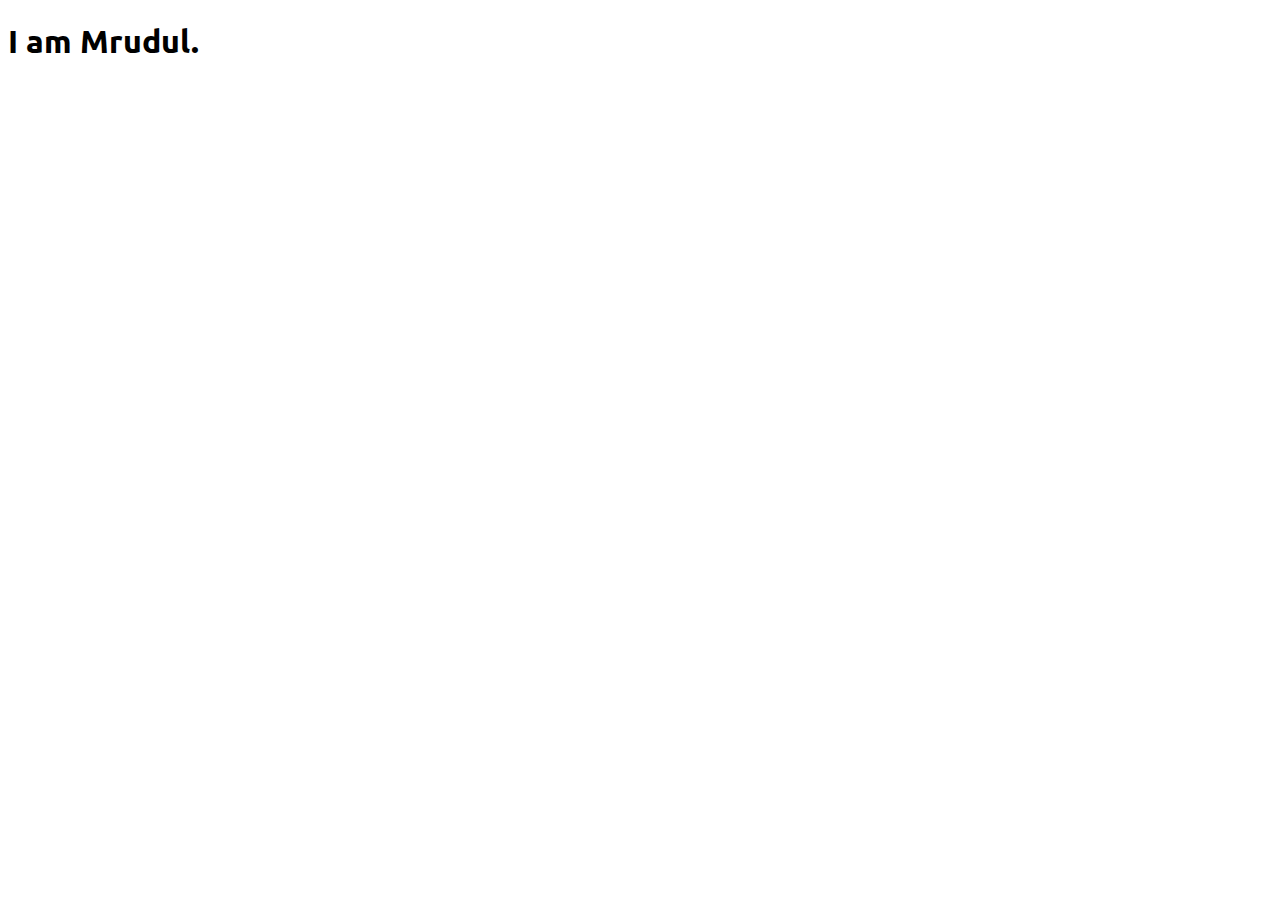
==== day6/index.html @ ff8fb9c3 "25 April" ====
<!DOCTYPE html>
<html lang="en">
<head>
    <meta charset="UTF-8">
    <title>My Profile</title>
    
    <link rel="preconnect" href="https://fonts.googleapis.com">
    <link rel="preconnect" href="https://fonts.gstatic.com" crossorigin>
    <link href="https://fonts.googleapis.com/css2?family=Ubuntu:wght@300&display=swap" rel="stylesheet">
    
    <link rel="stylesheet" href="style1.css">
</head>
<body>
    <h1 class="heading">I am Mrudul.</h1>
</body>
</html>
---- day6/style1.css ----
.heading{
    /* font-size: xx-large; */
    font-family: 'Ubuntu', sans-serif;
}
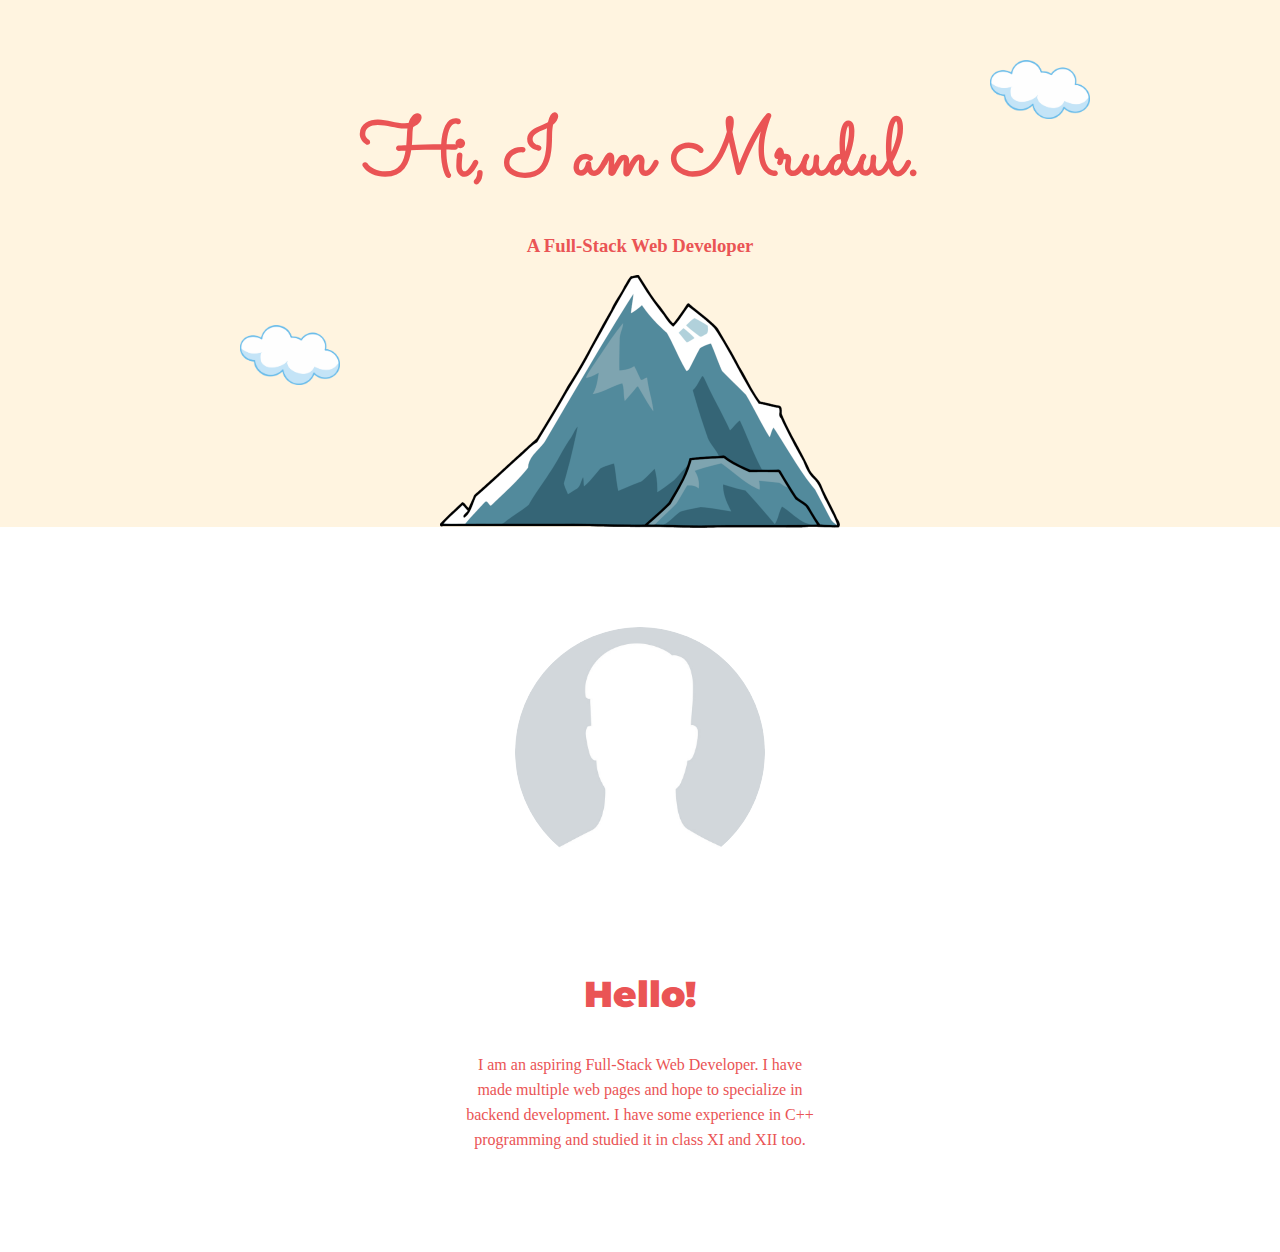
==== commit 20b6d113: "25 April" ====
--- a/day6/index.html
+++ b/day6/index.html
@@ -6,11 +6,46 @@
     
     <link rel="preconnect" href="https://fonts.googleapis.com">
     <link rel="preconnect" href="https://fonts.gstatic.com" crossorigin>
-    <link href="https://fonts.googleapis.com/css2?family=Ubuntu:wght@300&display=swap" rel="stylesheet">
-    
-    <link rel="stylesheet" href="style1.css">
+    <link href="https://fonts.googleapis.com/css2?family=Dancing+Script&family=Lato&family=Montserrat&display=swap" rel="stylesheet">
+    <link href="https://fonts.googleapis.com/css2?family=Sacramento&display=swap" rel="stylesheet">
+
+    <link rel="stylesheet" href="css/style1.css">
+    <link rel="shortcut icon" href="css/favicon.ico">
 </head>
+
 <body>
-    <h1 class="heading">I am Mrudul.</h1>
+
+    <div class="top-section">
+
+        <img src="images/cloud.png" class="top-cloud" alt="cloud">
+
+        <h1 class="heading">Hi, I am Mrudul.</h1>
+        <h3>A Full-Stack Web Developer</h3>
+        
+        <img src="images/cloud.png" class="bottom-cloud" alt="cloud">
+        <img src="images/mountain.png" class="mountain" alt="mountain">
+    </div>
+
+    <div class="middle-section">
+        <div class="profile">
+        <img src="images/mrudul1.png" class="profile-pic" alt="Mrudul Verma">
+        <!-- <img src="images/mrudul1.png" class="profile-pic" alt="Mrudul Verma"> -->
+        </div>
+
+        <h2>Hello!</h2>
+        <div class="intro">
+            <p>I am an aspiring Full-Stack Web Developer. I have made multiple web pages and 
+            hope to specialize in backend development. I have some experience in C++
+            programming and studied it in class XI and XII too.</p>
+        </div>
+
+    </div>
+
+    <div class="bottom-section">
+
+
+    </div>
+
+
 </body>
 </html>--- a/day6/css/style1.css
+++ b/day6/css/style1.css
@@ -0,0 +1,85 @@
+/*defining the global variables*/
+
+:root{
+    --primaryColor:#EA5455;
+    --backgroundColor:#FFF4E0;
+    --myTitleFont:'Dancing Script', cursive;
+    --titleFont:'Sacramento', cursive;
+    --fontDefaultText: 'Lato', sans-serif;
+    --fontDefaultHeading:'Montserrat', sans-serif;
+}
+
+/*main css*/
+
+body{
+    margin: 0px;
+    color: var(--primaryColor);
+}
+
+.top-section{
+    color: var(--primaryColor);
+    background-color: var(--backgroundColor);
+    /* height:400px; */
+    padding-top: 100px;
+    text-align: center;
+}
+
+.heading{
+    font-family: var(--titleFont);
+    font-size: 5rem;
+    margin: 0;
+}
+
+h2{
+    font-family: var(--fontDefaultHeading);
+    font-weight: 900;
+    margin: 0;
+    padding-bottom: 20px;
+    font-size: 2.25em; /*1 em = 16px*/
+}
+
+.top-cloud{
+    position:absolute;
+    margin-block-start: -40px;
+    margin-left: 350px;
+    width:100px;
+}
+
+.bottom-cloud{
+    position:absolute;
+    margin-block-start: 50px;
+    margin-left: -200px;
+    width:100px;
+}
+
+.mountain{
+    width:400px;
+}
+
+img{
+    margin-bottom: -5px;
+}
+
+.profile-pic{
+    border-radius: 100%;
+    height: 250px;
+    width: 250px;
+}
+
+.profile{
+    display: flex;
+    justify-content: center;
+    margin: 50px auto 100px auto;
+}
+
+.middle-section{
+    margin: 100px auto 100px auto;
+    text-align: center;
+    width: 50% ;
+}
+
+.intro{
+    width: 55%;
+    margin: auto;
+    line-height: 25px;  
+}
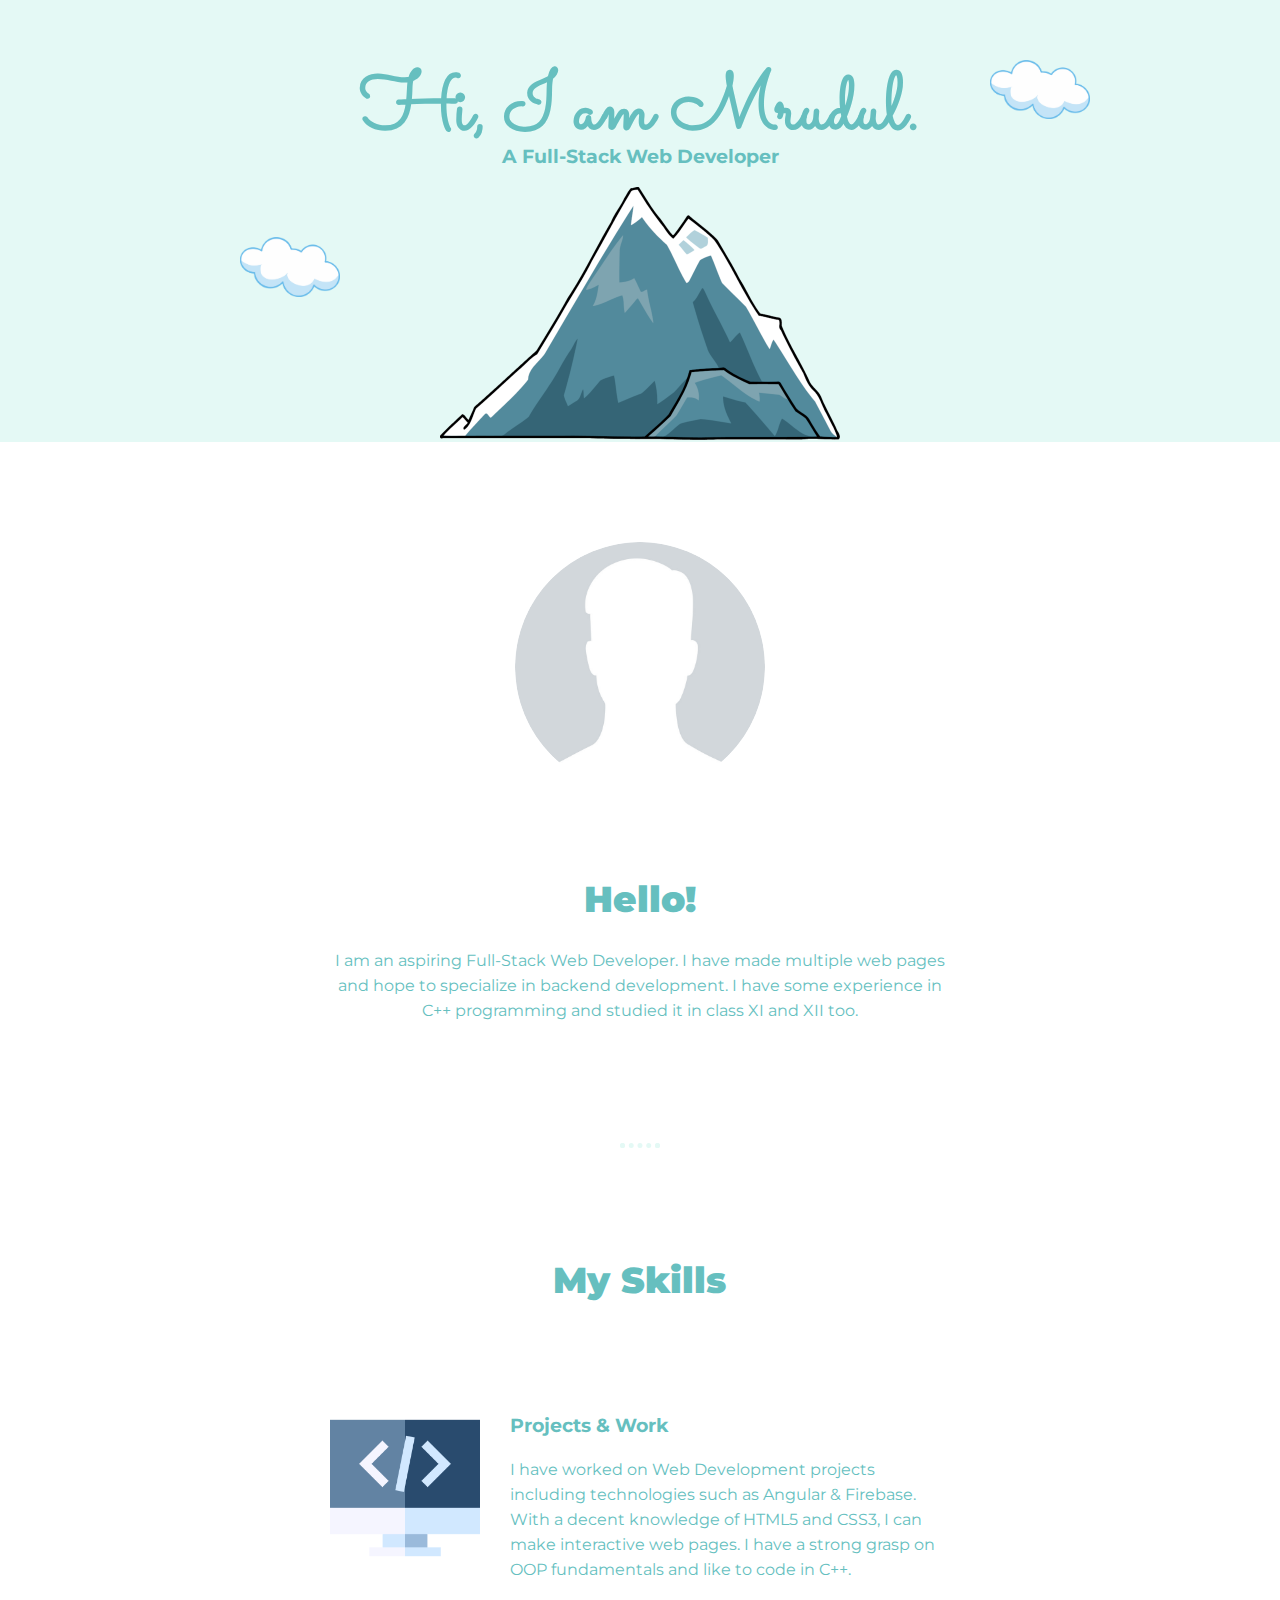
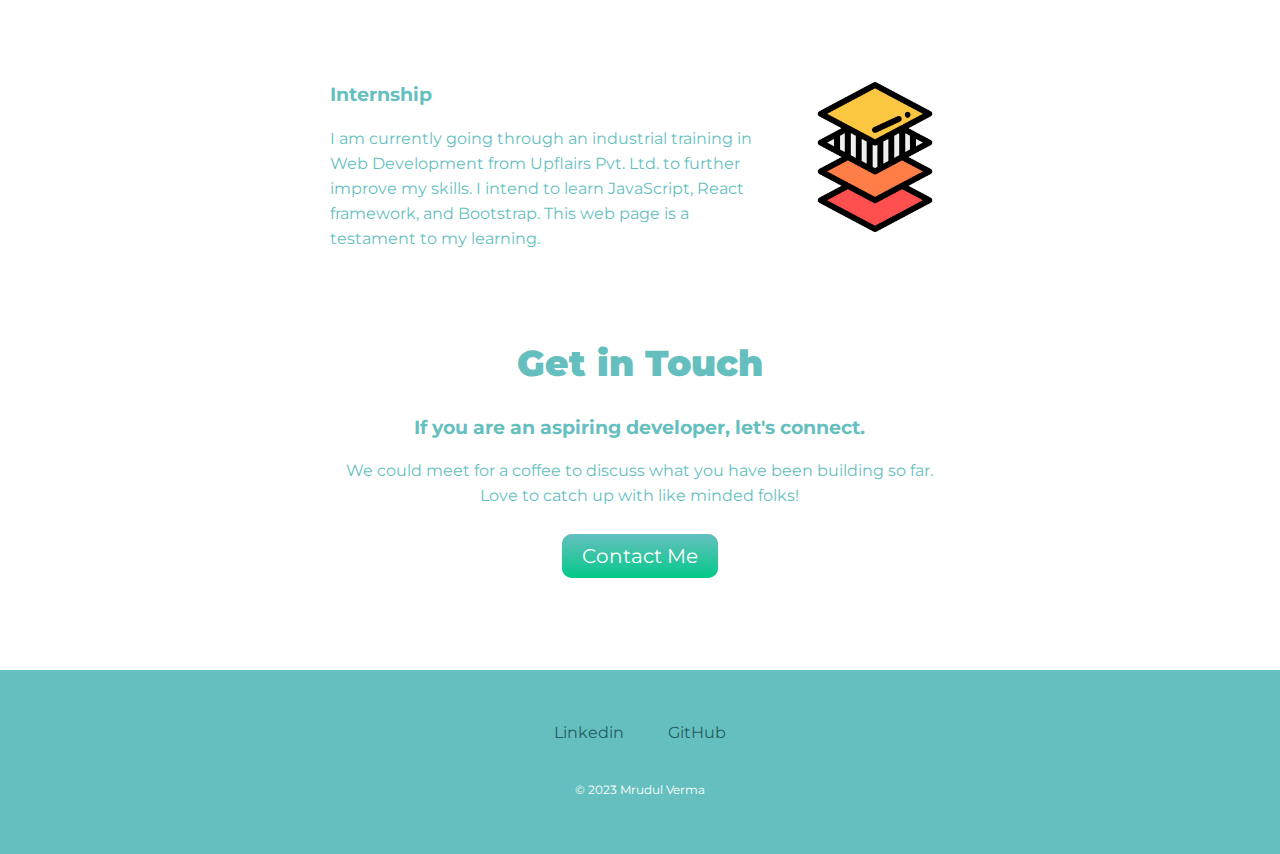
==== commit 3e683d73: "28 April work" ====
--- a/day6/index.html
+++ b/day6/index.html
@@ -37,13 +37,47 @@
             <p>I am an aspiring Full-Stack Web Developer. I have made multiple web pages and 
             hope to specialize in backend development. I have some experience in C++
             programming and studied it in class XI and XII too.</p>
+
+            <hr>
+
+            <h2 class="my-skills">My Skills</h2>
+
+            <div class="skills">
+            <img src="images/code.png" class="skill-image left" alt="my skills for code">
+            <h3>Projects & Work</h3>
+            <p>I have worked on Web Development projects including technologies such as 
+                Angular & Firebase. With a decent knowledge of HTML5 and CSS3, I can make 
+                interactive web pages. I have a strong grasp on OOP fundamentals and like 
+                to code in C++.</p>
+            </div>
+
+            <div class="skills">
+            <img src="images/layout.png" class="skill-image right" alt="layout for code">
+            <h3>Internship</h3>
+            <p>I am currently going through an industrial training in Web Development from
+                 Upflairs Pvt. Ltd. to further improve my skills. I intend to learn JavaScript, 
+                 React framework, and Bootstrap. This web page is a testament to my learning.</p>
+            </div>
+
+            <div class="bspace">
+            <h2>Get in Touch</h2>
+            <h3>If you are an aspiring developer, let's connect.</h3>
+            <p>We could meet for a coffee to discuss what you have been building so far. 
+                Love to catch up with like minded folks!</p>
+            </div>
+            
+            <a class ="contact" href="mailto:mrudulverma.cse24@jecrc.ac.in">Contact Me</a>
+
         </div>
 
     </div>
 
     <div class="bottom-section">
 
+        <a class="footer-links" href="https://in.linkedin.com/in/mrudul-verma-a390b221a">Linkedin</a>
+        <a class="footer-links" href="https://github.com/FrackerKracker">GitHub</a>
 
+        <p class="copyright">© 2023 Mrudul Verma</p> 
     </div>
 
 
--- a/day6/css/style1.css
+++ b/day6/css/style1.css
@@ -1,8 +1,8 @@
 /*defining the global variables*/
 
 :root{
-    --primaryColor:#EA5455;
-    --backgroundColor:#FFF4E0;
+    --primaryColor:#66BFBF;
+    --backgroundColor:#E4F9F5;
     --myTitleFont:'Dancing Script', cursive;
     --titleFont:'Sacramento', cursive;
     --fontDefaultText: 'Lato', sans-serif;
@@ -12,8 +12,11 @@
 /*main css*/
 
 body{
+    font-family: var(--fontDefaultHeading);
     margin: 0px;
     color: var(--primaryColor);
+    line-height: 25px;
+    text-align: center;
 }
 
 .top-section{
@@ -31,11 +34,18 @@
 }
 
 h2{
-    font-family: var(--fontDefaultHeading);
     font-weight: 900;
     margin: 0;
     padding-bottom: 20px;
     font-size: 2.25em; /*1 em = 16px*/
+}
+
+hr{
+    border:dotted 5px var(--backgroundColor);
+    border-bottom: none;
+    margin: 120px auto 120px auto;
+    width: 5%;
+
 }
 
 .top-cloud{
@@ -75,11 +85,74 @@
 .middle-section{
     margin: 100px auto 100px auto;
     text-align: center;
-    width: 50% ;
+    width: 88% ;
 }
 
 .intro{
     width: 55%;
-    margin: auto;
-    line-height: 25px;  
+    margin: auto;  
 }
+
+.skill-image{
+
+    width: 150px;
+}
+
+.left{
+    float: left;
+    margin-right: 30px;
+}
+
+.right{
+    float: right;
+    margin-left: 30px;
+}
+
+.my-skills{
+    margin: 0px auto 100px auto;
+}
+
+.skills{
+    margin: 100px auto 100px auto;
+    text-align: left;
+}
+
+.contact{
+    text-decoration: none;
+    background-color: var(--primaryColor);
+    background-image: linear-gradient(to bottom, var(--primaryColor), #03C988);
+    padding: 10px 20px;
+    border-radius: 10px;
+    font-size: 1.25em;
+    color:white;
+}
+
+.contact:hover{
+    background-color: #2051bd;;
+}
+
+.bspace{
+    padding-bottom: 20px;
+}
+
+.bottom-section{
+    background-color: #66BFBF;
+    padding: 50px 0px 20px;
+}
+
+.copyright{
+    color: white;
+    padding: 20px 0px;
+    font-size: 0.75rem;
+}
+
+.footer-links{
+    font-family: var(--fontDefaultHeading);
+    text-decoration: none;
+    margin: 10px 20px;
+    color: #205E61;
+}
+
+.footer-links:hover{
+    color: white;
+}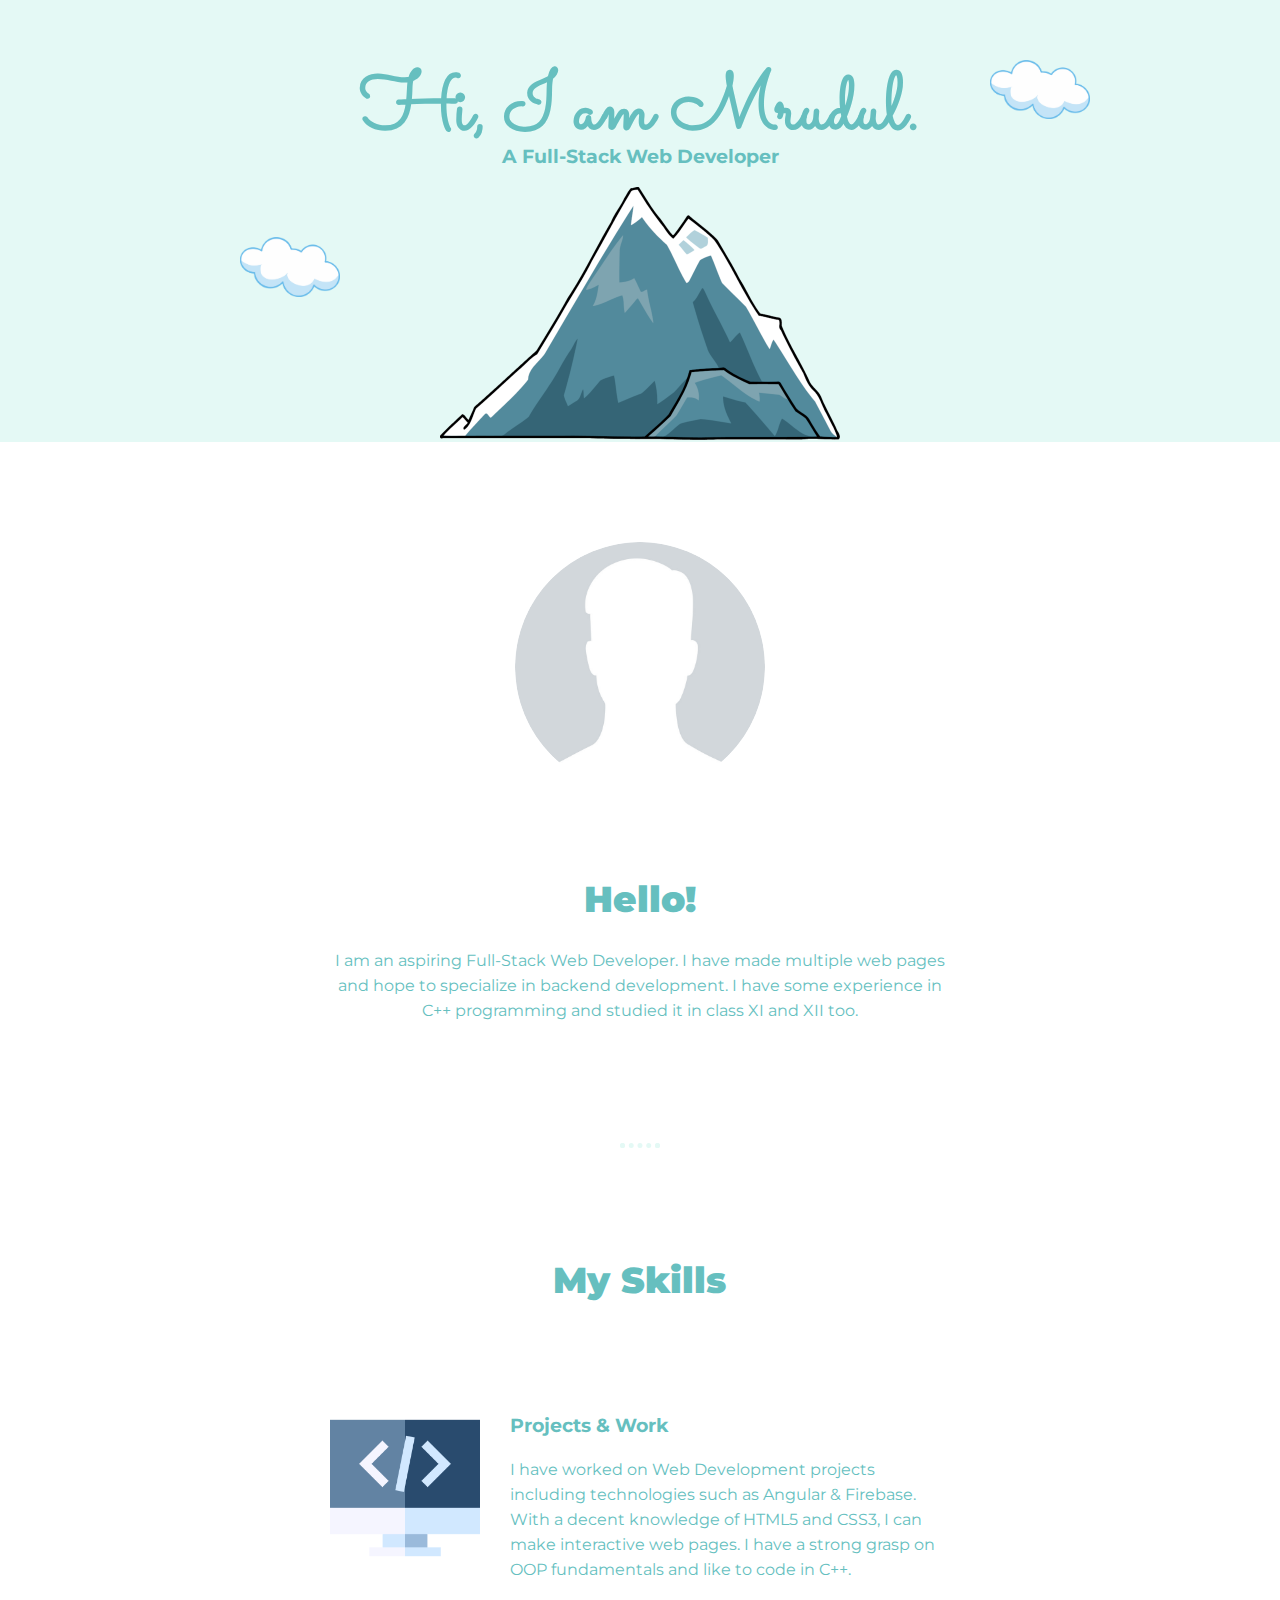
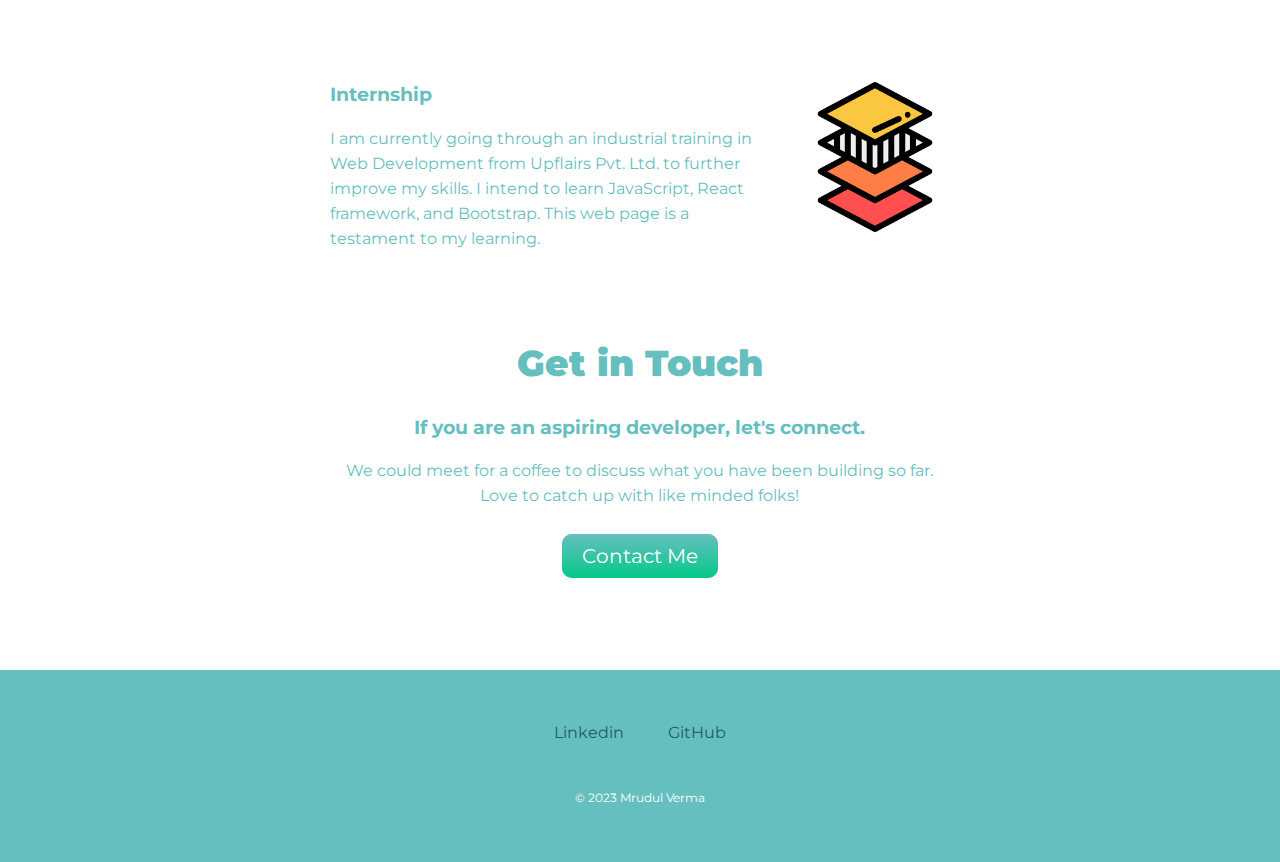
==== commit 58f985ba: "Final Design Portfolio" ====
--- a/day6/index.html
+++ b/day6/index.html
@@ -74,10 +74,13 @@
 
     <div class="bottom-section">
 
-        <a class="footer-links" href="https://in.linkedin.com/in/mrudul-verma-a390b221a">Linkedin</a>
-        <a class="footer-links" href="https://github.com/FrackerKracker">GitHub</a>
-
+        <div class="social-container">
+        <a class="social" href="https://in.linkedin.com/in/mrudul-verma-a390b221a">Linkedin</a>
+        <a class="social" href="https://github.com/FrackerKracker">GitHub</a>
+        </div>
+        
         <p class="copyright">© 2023 Mrudul Verma</p> 
+    
     </div>
 
 
--- a/day6/css/style1.css
+++ b/day6/css/style1.css
@@ -128,7 +128,7 @@
 }
 
 .contact:hover{
-    background-color: #2051bd;;
+    background-image: linear-gradient(to bottom, var(--primaryColor), #e08925);
 }
 
 .bspace{
@@ -146,13 +146,17 @@
     font-size: 0.75rem;
 }
 
-.footer-links{
+.social{
     font-family: var(--fontDefaultHeading);
     text-decoration: none;
     margin: 10px 20px;
     color: #205E61;
 }
 
-.footer-links:hover{
+.social:hover{
     color: white;
+}
+
+.social-container{
+    margin-bottom: 20px;
 }